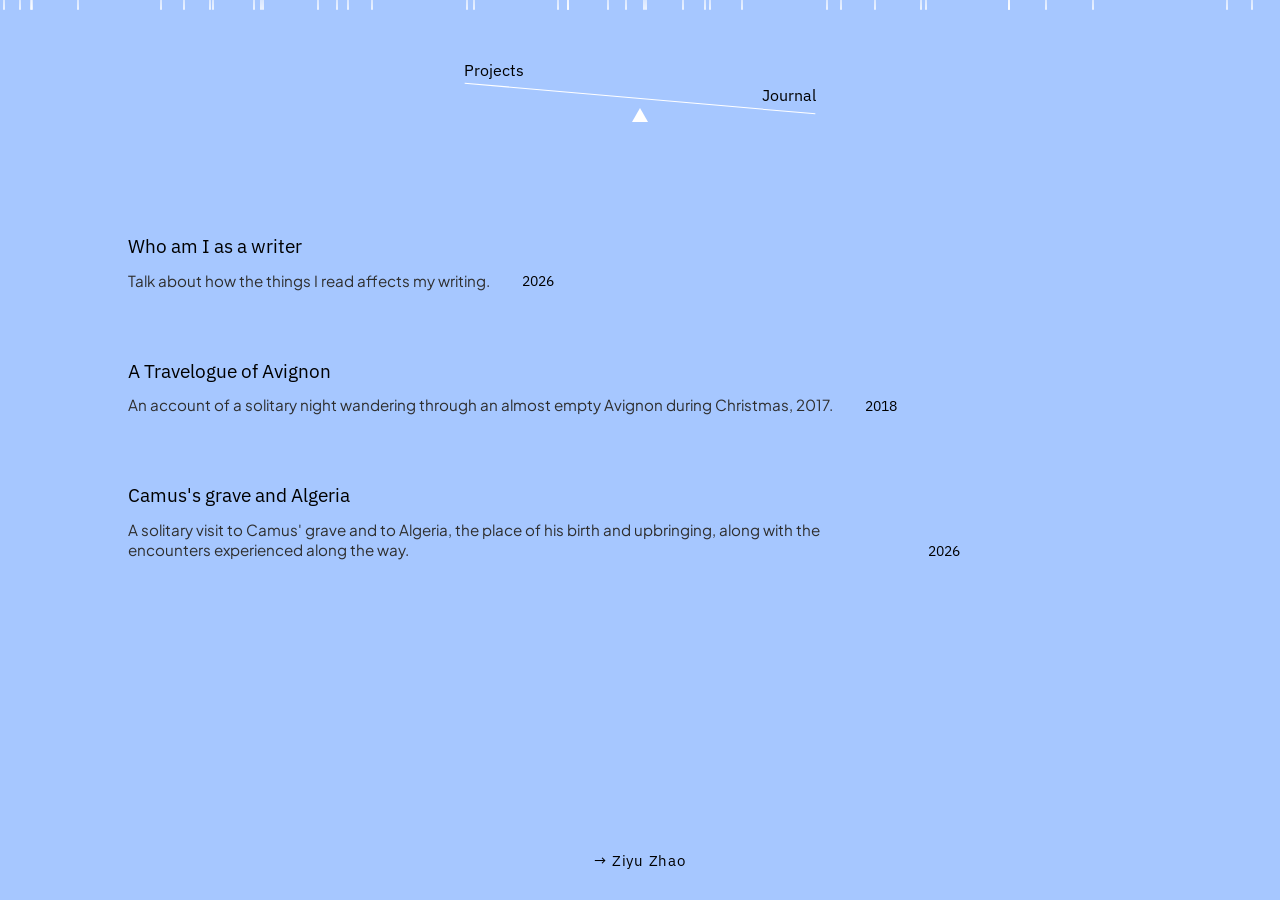
==== journal.html @ 2ff41a35 "upload all 1st website files upload 1st version portfolio file" ====
<!DOCTYPE html>
<html lang="en">
    <head>
        <meta charset="UTF-8">
        <meta http-equiv="X-UA-Compatible" content="IE=edge">
        <meta name="viewport" content="width=device-width, initial-scale=1.0">
        <title>Ziyu's Virtual World</title>
        <link rel="icon" type="image/x-icon" href="favicon.ico">
        <link rel="stylesheet" href="style2.css">
        <link rel="preconnect" href="https://fonts.googleapis.com">
        <link rel="preconnect" href="https://fonts.gstatic.com" crossorigin>
        <link href="https://fonts.googleapis.com/css2?family=IBM+Plex+Sans:ital,wght@0,100..700;1,100..700&family=Intel+One+Mono:ital,wght@0,300..700;1,300..700&family=Inter:ital,opsz,wght@0,14..32,100..900;1,14..32,100..900&family=Outfit:wght@100..900&family=Plus+Jakarta+Sans:ital,wght@0,200..800;1,200..800&display=swap" rel="stylesheet">
        <script src="script.js" defer></script>
    </head>

    <body class="journal-body">
        
        <nav class="main-nav">
            <div class="seasaw active-right">
                <a href="index.html" class="left">Projects</a>

            <div class="beam"></div>
            <span class="pivot"></span>

                <a href="journal.html" class="right">Journal</a>
            </div>

    </nav>
    
            <button class="circle-menu"></button>
            
    <div class="mobile-menu">
        <a href="index.html">Projects</a>
        <a href="journal.html" class="current">Journal</a>
        <a href="about.html">About</a>
    </div>

    <div class="menu-overlay"></div>
   
        <main>
            <section class="journals">

                <a href="journal/whoamiasawriter.html" class="journal">
                    <div class="journal-text">
                        <h3 class="journal-title">Who am I as a writer
                        </h3>
                        <p class="journal-desc">Talk about how the things I read affects my writing.</p>
                    </div>
                      <time class="journal-year" datetime="2026">2026</time>
                </a>

                <a href="journal/Avignon.html" class="journal">
                    <div class="journal-text">
                        <h3 class="journal-title">A Travelogue of Avignon</h3>
                        <p class="journal-desc">An account of a solitary night wandering through an almost empty Avignon during Christmas, 2017.</p>
                    </div>
                      <time class="journal-year" datetime="2018">2018</time>
                </a>

                <article class="journal">
                    <div class="journal-text">
                        <h3 class="journal-title">Camus's grave and Algeria</h3>
                        <p class="journal-desc">A solitary visit to Camus' grave and to Algeria, the place of his birth and upbringing, along with the encounters experienced along the way.</p>
                    </div>
                      <time class="journal-year" datetime="2026">2026</time>
                </article>

            </section>
        </main>

        <footer>
            <span class="home-arrow">→</span>
            <a href="home.html" class="home">Ziyu Zhao</a>
        </footer>
    </body>
</html>
---- style2.css ----
/*This is a comment */
.journal-body{
    background: #A6C7FF;
    /*background: linear-gradient(to bottom, #e0e5ec 0%, #f4f7f6 100%);*/
    /*background: linear-gradient(to bottom, #A6C7FF 50%,#6b8dcf 100%);*/
    overflow: hidden;
}

/*
.journal-body .snow{
  width:10px;
  height:10px;
  background:white;
  transition:1s;
}
*/

.journal-body .raindrop{
  top: -20px;
  width: 2px;
  height: 30px;
  pointer-events: none;
  position: absolute;

  background: linear-gradient(
    to bottom,
    rgba(255,255,255,0) 0%,
    rgba(255,255,255,0.25) 20%,
    rgba(255,255,255,0.8) 100%
    );
   border-radius: 999px;

   transition: all 5s;
   transition-timing-function: linear;
   animation-duration: 3s;
   animation-name: rainfall;
   animation-iteration-count: infinite;
   animation-timing-function: ease-in;

   transform-origin: top center;
}
@keyframes rainfall{
    from{
        top:-10vh;
    }
    to {
        top: 100vh;
    }
}

.main-nav{
   display: flex;
   justify-content: center;
   align-items: center;
   position: relative;
   margin-top: 5.5rem;  
}

nav a{
    text-decoration: none;
    color: #727272;
}

nav a:hover{
    color: black;
    cursor: help;
}

.journal-body nav a,.journal-body footer a{
    color: black;
}
 
.journal-body nav a:hover,.journal-body footer a:hover{
    color: #111111;
}

.seasaw{
    position:relative;
    display: flex;
    align-items: center;
    /*gap: 10rem;*/
    justify-content: space-between;
    width: min(22rem,50vw);
    margin: 0 auto;
}

/*Font*/
.projects-body,.journal-body,.home-body,.about-body,footer{
    /*font-family: "inter",sans-serif; */
    font-family:'IBM Plex Sans', sans-serif;
   /*font-family: "Intel One Mono", monospace;*/
  font-optical-sizing: auto;
  font-weight: 400;
  font-style: normal;
  
}
 /*
.home-body{
font-family:'IBM Plex Sans', sans-serif;
}*/

/*If choose Projects Page*/
.seasaw.active-left .beam{
    transform: rotate(-5deg);
}
.seasaw.active-left .left{
    transform: translateY(11px);
}
.seasaw.active-left .right{
    transform: translateY(-14px);
} 

/*If choose Journal Page*/
.seasaw.active-right .beam{
    transform: rotate(5deg);
}
.seasaw.active-right .right{
    transform: translateY(11px);
}
.seasaw.active-right .left{
    transform: translateY(-14px);
}

/*When you hover left*/
.seasaw .left:hover ~ .beam{
    transform: rotate(-6deg);
}

.seasaw .left:hover{
    transform: translateY(13px);
}

.seasaw .left:hover ~ .right{
   transform: translateY(-16px);
}

/* When you hover right side*/
.seasaw:has(.right:hover) .beam{
  transform: rotate(6deg);
}

.seasaw .right:hover{
    transform: translateY(13px);
}
.seasaw:has(.right:hover) .left{
   transform: translateY(-16px);
}

.seasaw .beam,
.seasaw .left,
.seasaw .right {
  transition: transform 220ms ease;
}

.main-nav .left, .main-nav .right{
    position: relative;
    top: -14px;
    display: inline-block;
    /*transform: translateY(-10px);*/
    transition:transform 220ms ease; /*缓动*/
}

.beam{
    position: absolute;
    left: 0;
    right: 0;
    top:50%;
    height: 0.8px;
    background:#A6C2FA;

    transform: rotate(0rem); 
    transform-origin: 50% 50%;
    transition: transform 220ms ease; /*缓动*/
}

.journal-body .beam{
    background: #ffffff;
}

.pivot {
    position: absolute;
    left: 50%;
    top: 50%;
    transform:translate(-50%,calc(-50% + 17px));

    width: 0;
    height: 0;
    border-left: 0.5rem solid transparent;
    border-right: 0.5rem solid transparent;
    border-bottom: 0.9rem solid currentColor;
    color: #A6C2FA;
    
  /*width:1.1rem;
  height: 1rem;
  background-image: url(images/nav/Pivot3.svg);
  background-size: contain;
  background-position: center;*/
}


.journal-body .pivot {
    color: #ffffff;
}

.circle-menu{
    display: none;
}

.mobile-menu{
    display: none;
}

footer{
    right: 7rem;
    font-size: 0.95rem;
    padding-bottom: 30px;
    text-align: center;
    letter-spacing: 0.05em;
}

footer a{
    text-decoration: none;
    color: #727272;
    cursor: help;
    user-select: none;
}

footer a:hover{
    color: black;
}

main{
    margin-top: 7.8rem;
    padding-left: 8rem;
    padding-right: 8rem;

    flex: 1;
}

body{
    display: flex;
    flex-direction: column;
    min-height: 100vh;
    margin: 0;
}

.projects{
    display:flex;
    flex-wrap: wrap;
    justify-content: flex-start;
    align-items: flex-start;
    gap:5.8rem 4.5rem;
    max-width: 80rem;
}

.project{
    flex: 0 1 15rem; /* 每个项目最小宽度 15.5rem，容器窄了就自动掉到下一行 */
    max-width: 16rem;
    cursor:help;

    text-decoration: none;
    display: block;
    color: inherit;
}

.project-title{
    color: #727272;
    font-size: 1.1rem;
    font-weight: 400; /*Regular*/
    margin: 0 0 0.8rem 0;
}

.project-desc{
    font-size: 0.9rem;
    margin: 0 0 1.1rem 0;
    line-height: 1.3;
    /*
    font-family: "Outfit", sans-serif;*/
    /*font-family: "Work Sans", sans-serif;*/
    /*font-family: "Manrope", sans-serif;*/
    font-family: "Plus Jakarta Sans", sans-serif;
      font-optical-sizing: auto;
  font-weight: 400;
  font-style: normal;
  
  letter-spacing: 0.05em;
}

.project-tags{
    font-size: 0.85rem;
    margin-bottom: 0.2rem;
}

.project-year{
    margin: 0 0 0 0;
    font-size:0.8rem;
}

/*jounal*/
.journals{
    display: flex;
    flex-direction: column;
    gap: 4.2rem;
}

.journal{
    display: flex;
    justify-content:flex-start;
    align-items:flex-end;
    gap: 2rem;
}

.journal-text{
    max-width: 48rem;
}

.journal-title{
    font-size: 1.2rem;
    font-weight: 400;
    margin: 0 0 0.8rem 0;
}

.journal-desc{
    color:#2e2e2e;
    font-size: 0.95rem;
    margin: 0;
    line-height: 1.3;
    font-family: "Plus Jakarta Sans", sans-serif;
    font-optical-sizing: auto;
    font-weight: 400;
    font-style: normal;
}

.journal-year{
    font-size: 0.85rem;
}

/* home page */
.home-body #void:hover .preview-image{
    display: block;
    transform: translateX(70%) translateY(-120%); 
    width: 240px;
    height: 300px;
    border-radius: 9px; 
    box-shadow: 0 10px 20px rgba(0, 0, 0, 0.15); 
    border: 1px solid #eaeaea; 
    overflow: hidden;
}
.home-body .preview-image{
    z-index: -50;
}
.home-body #void .project-desc,
.home-body #void .project-title,
.home-body #void .project-tags,
.home-body #void .project-year{
    z-index: 10;
}

.home-body #timemachine:hover .preview-image{
    display: block;
    transform: translateX(40%) translateY(-145%); 
    width: 260px;
    border-radius: 8px; 
    box-shadow: 0 10px 20px rgba(0, 0, 0, 0.15); 
    border: 1px solid #eaeaea; 
}

.home-body #socialanimal:hover .preview-image{
    display: block;
    transform: translateX(20%) translateY(-190%); 
    width: 260px;
    border-radius: 8px; 
    box-shadow: 0 10px 20px rgba(0, 0, 0, 0.15); 
    border: 1px solid #eaeaea; 
}

/* Project style - Preview images */
.preview-image{
    position: absolute;
    display: none;
}

#paperino:hover .preview-image{
    display: block;
    background-color: #A6C2FA;
    transform: translateX(-50%) translateY(10px); 
    width: 240px;
    border-radius: 8px; 
    box-shadow: 0 10px 20px rgba(0, 0, 0, 0.15); 
    border: 1px solid #eaeaea; 
}

#polarnight:hover .preview-image{
    display: block;
    transform: translateX(50%) translateY(-11%); 
    width: 200px;
    box-shadow: 0 10px 20px rgba(0, 0, 0, 0.15); 
    border: 1px solid #eaeaea;
}

#theta:hover .preview-image{
    display: block;
    transform: translateX(40%) translateY(-5%); 
    width: 180px;
    border-radius: 8px; 
    box-shadow: 0 10px 20px rgba(0, 0, 0, 0.15); 
    border: 1px solid #eaeaea;
}

#void:hover .preview-image{
    display: block;
    transform: translateX(35%) translateY(20px); 
    width: 240px;
    height: 300px;
    border-radius: 9px; 
    box-shadow: 0 10px 20px rgba(0, 0, 0, 0.15); 
    border: 1px solid #eaeaea; 
    overflow: hidden;
}
.preview-image img{
    width: 100%;
    height: 100%;
    object-fit: cover;
    object-position:50% 65%;
}

#timemachine:hover .preview-image{
    display: block;
    transform: translateX(-50%) translateY(12px); 
    width: 260px;
    border-radius: 8px; 
    box-shadow: 0 10px 20px rgba(0, 0, 0, 0.15); 
    border: 1px solid #eaeaea; 
}

#socialanimal:hover .preview-image{
    display: block;
    transform: translateX(-50%) translateY(12px); 
    width: 260px;
    border-radius: 8px; 
    box-shadow: 0 10px 20px rgba(0, 0, 0, 0.15); 
    border: 1px solid #eaeaea; 
}

#oatlyfactory:hover .preview-image{
    display: block;
    transform: translateX(40%) translateY(-80%); 
    width: 550px;
    border-radius: 5px; 
    box-shadow: 0 10px 10px rgba(90, 90, 90, 0.15); 
    border: 1px solid #eaeaea; 
}

/*HomePage*/
.home-nav{
    display: flex;
    justify-content: center;
    align-items: center;
    gap: 1.2rem;
    margin-top: 4.5rem;
}

.nav-track{
    position: relative;
    width: 13rem;
    height: 1.15rem;
    /*border: 1px solid #727272;*/
    background-color: transparent;
    background-image: url(images/nav/nav-track.svg);
    background-size: 100% 100%;
    background-repeat: no-repeat;
}

.nav-knob{
    position: absolute;
    left: 50%;
    top: 50%;
    width: 0.9rem;
    height: 0.9rem;
    background-color:#C6C5C5;
    /*border: #111111 1px solid;*/
    border-radius: 50%;
    transform: translate(-50%,-50%);
    background-image: url(images/nav/nav-knob.svg);
    background-size: contain;
    background-repeat: no-repeat;

    transition: left 0.3s ease-in-out,background-color 0.3s ease-in-out,background-image 0.3s ease-in-out;
}

.self-intro{
    max-width: 40rem;
    margin: 0 auto;
    color: #727272;
    line-height: 1.4;
    font-size: 0.96rem;
    
    font-family: "Outfit", sans-serif;
}

.self-intro a{
    text-decoration: none;
    color: #111111;
    font-size: 0.9rem;
    white-space: nowrap;
    margin-left: 10px;
}

.self-intro a:hover{
    border-bottom: #111111 solid 1px;
}

.home-body main{
    display: flex;
    flex-direction: column;
    gap: 6rem;
    margin-top:6rem;/*Make it closer to nav*/
}

.top-row,.bottom-row{
    display: flex;
    justify-content: space-around;
}

/*Homepage projects negtive positions*/
.home-body #paperino{
    position: relative;
    top: 0rem;
    left: -4rem;
    animation: float-path-a 6s ease-in-out infinite;
}

.home-body #theta{
    position: relative;
    top: 3rem;
    left: -7rem;
    animation: float-path-c 8s ease-in-out 1s infinite;
}

.home-body #polarnight{
    position: relative;
    top: -2rem;
    left: -10rem;
    animation: float-path-c 7s ease-in-out 2s infinite;
}

.home-body #timemachine{
    position: relative;
    top: -3rem;
    left: 1rem;
    animation: float-path-a 9s ease-in-out 0.5s infinite;
}

.home-body #void{
    position: relative;
    top: 3rem;
    left: -1rem;
    animation: float-path-a 10s ease-in-out 1s infinite;
}

.home-body #socialanimal{
    position: relative;
    top: -1rem;
    left: 3rem;
    animation: float-path-b 8.5s ease-in-out 1.5s infinite;
}

/* 轨迹 A：轻微的右上左下画圈漂浮 */
@keyframes float-path-a {
  0%   { transform: translate(0px, 0px); }
  33%  { transform: translate(8px, -12px); }
  66%  { transform: translate(-6px, 5px); }
  100% { transform: translate(0px, 0px); }
}

/* 轨迹 B：稍微大一点的上下缓慢浮动 */
@keyframes float-path-b {
  0%   { transform: translate(0px, 0px); }
  50%  { transform: translate(0px, -15px); }
  100% { transform: translate(0px, 0px); }
}

/* 轨迹 C：左右轻轻摇摆 */
@keyframes float-path-c {
  0%   { transform: translate(0px, 0px); }
  50%  { transform: translate(12px, 0px); }
  100% { transform: translate(0px, 0px); }
}

/*seasaw hover*/
.project:hover{
    animation-play-state: paused !important;
}

.main-nav .left::after, 
.main-nav .right::after {
    content: "";
    position: absolute;
    top: -40px;    
    bottom: -40px; 
    left: -20px;
    right: -20px;
}

/*About page*/
.about-body main{
    margin-top: 6rem;
}

.about-mobile-top{
    display: none;
}

.back{
    font-size: 1rem;
    position: relative;
    /*transform: translate(-30px,-15px);*/
    left: -30px;
    top: -15px;
    transform-origin: left center;
    transition: transform 0.2s ease;
}

.back:hover{
    /*opacity: 0.5;*/
    transform: scaleX(0.9);
}

.about-name{
    font-weight: 300;
    font-size: 1.5rem;
    color:#727272;
}

.self-intro2{
    font-size: 0.95rem;
    letter-spacing:0.05em;
    max-width: 40rem;
    line-height: 1.4;
    /*text-align: justify;*/
}

.about-contact{
    font-size: 1rem;
    margin-top: 2.5rem;
    display: flex;
    gap: 0.5rem;
    margin-bottom: 0;
}

.about-contact img{
    cursor: pointer;
}

.telephone{
    margin: 0;
}

/* journals */
.journals a{
text-decoration: none;
color: inherit;
cursor: help;
}

/* Phone Version */
@media (max-width:768px){
    /* .projects-body{
        min-height: 100vh;
    } */

    .main-nav{
        justify-content:space-between;
        align-items: flex-start;
        margin-top: 2.2rem;
        padding: 0 1.5rem;
    }

    .seasaw{
        width: 100%;
        justify-content: center;
        position: relative;
    }

    .main-nav .left,
    .main-nav .right{
        font-size: 0;
        pointer-events: none;
    }

 .beam{
    width: 7rem;
    left: 50%;
    right: auto;
    transform: translateX(-50%) rotate(-5deg);
    top: 0.7rem;
  }

  .seasaw.active-left .beam{
    transform: translateX(-50%) rotate(-5deg);
  }

  .pivot{
    left: 50%;
    top: 1.25rem;
    transform: translateX(-50%);
    border-left: 0.6rem solid transparent;
    border-right: 0.6rem solid transparent;
    border-bottom: 1rem solid currentColor;
  }
  
  main{
    margin-top: 5.5rem;
    padding-left: 1.5rem;
    padding-right: 1.5rem;
  }

  .projects{
    display: flex;
    flex-wrap:wrap;
    row-gap: 3.3rem;
    column-gap: 2rem;
  }

  .project{
    flex: 0 0 calc(50% - 1rem);
    max-width: none;
  }

  .project-title{
    font-size: 0.95rem;
    margin: 0 0 0.8rem 0;
    line-height: 1.2rem;
  }

    .project-desc{
    font-size: 0.85rem;
    line-height: 1.35;
    margin: 0 0 0.9rem 0;
    letter-spacing: 0.02em;
  }

  .project-tags{
    font-size: 0.8rem;
    margin: 0 0 0.35rem 0;
  }

  .project-year{
    font-size: 0.72rem;
  }

    .preview-image{
    display: none;
  }

  .preview-image:hover{
    display: none !important;
  }

    footer{
    /* padding: 2.5rem 0 1.5rem;
    font-size: 0.82rem; */
    font-size: 0;
  }

  /* Mobile Menu */
    .circle-menu{
        display: flex;
        width: 1.8rem;
        height: 1.8rem; 
        /* border: 1px solid black; */
        border-radius: 50%;
        background-color: #D4E2FF;
        border: none;
        cursor: pointer;

        position: fixed;
        right: 1.8rem;
        top: 2.5rem;
        transition: transform 0.2s ease, background-color 0.3s ease;
        z-index: 120;
    }

    .circle-menu.open{
        /* transform: scale(35); */
        /* background-color: #A6C7FF; */
        /* border-radius: 0%; */
        background: transparent;
        transform: rotate(90deg);
    }

    .circle-menu::before,
    .circle-menu::after{
        content: "";
        position: absolute;
        top: 50%;
        left: 50%;
        height: 1.6px;
        background: #222;
        transform-origin: center;
        opacity: 0;
        transition: opacity 0.2s ease;
    }

    .circle-menu.open::before,
    .circle-menu.open::after{
        width: 1.6rem;
        opacity: 1;
    }

    .circle-menu.open::before{
        transform: translate(-50%,-50%) rotate(45deg);
    }
     .circle-menu.open::after{
    transform: translate(-50%, -50%) rotate(-45deg);
  }

    .mobile-menu{
        display: flex;
        position: fixed;
        /* right: -50%; */
        box-sizing: border-box;
        right: -100%;
        width: 50%;
        top: 2rem;
        height: 98vh;
        /* font-family:'IBM Plex Sans', sans-serif; */
        font-family: "inter", sans-serif;
        background-color: rgba(166,194,250,0.85);

        flex-direction: column;
        justify-content: flex-start;
        align-items: center;
        padding-top: 8rem;
        padding-left: 2rem;
        gap: 5rem;
        transition: right 280ms ease;
        z-index: 110;
    }

    .mobile-menu a{
        text-decoration: none;
        font-weight: 400;
        color: #111;
        font-size:1.2rem;
    }

    .mobile-menu a.current{
        color: #727272;
    }

    .mobile-menu.open{
        right: 0;
    }

     .menu-overlay{
        display: block;
        position: fixed;
        inset: 0;
        background: rgba(0,0,0,0.08);
        opacity: 0;
        pointer-events: none;
        transition: opacity 240ms ease;
        z-index: 90;
     }

    .menu-overlay.open{
        opacity: 1;
        pointer-events: auto;
    }
}

/* Journal-mobile */
@media (max-width: 768px){

    /* menu and nav */
    .seasaw.active-right .beam{
    transform: translateX(-50%) rotate(5deg);
  }

  .journal-body .mobile-menu{
    background-color: #ffffff85;
  }

  .journal-body{
    overflow-x: hidden;
  }

  .journal-body main{
    margin-top: 6rem;
    padding-left: 1.5rem;
    padding-right: 1.5rem;
  }

  .journals{
    gap: 3.2rem;
  }

  .journal{
    display: flex;
    flex-direction: column;
    align-items:flex-start;
    gap: 0.8rem;
    /* padding-right: 1rem; */
  }

  .journal-text{
    max-width: 100%;
  }

  .journal-title{
    font-size: 1rem;
    line-height:1.25;
    margin: 0 0 0.7rem 0;
  }

  .journal-desc{
    font-size: 0.88rem;
    letter-spacing: 0.02rem;
    line-height: 1.4;
    max-width: 20rem;
  }

  .journal-year{
    font-size: 0.8rem;
    line-height: 1;
    color: #111;
    margin-top: 0.15rem;
  }

  .journal-body footer{
    font-size: 0.85rem;
    padding: 2rem 0 1.5rem;
  }
}

/* About mobile */
@media (max-width:768px){
    .about-body .back{
        display: none;
    }

    .about-body main{
        margin-top: 2.2rem;
        padding-left: 1.5rem;
        padding-right: 1.5rem;
    }

    .about-mobile-top{
        display: flex;
        justify-content: center;
        align-items: flex-start;
        position: relative;
        padding-top: 2rem;
        margin-bottom: 3.5rem;
    }

    .about-mobile-top .beam{
        transform: translateX(-50%) rotate(0deg);
        height: 1.1px;
    }

    .about-name{
        font-size: 1.3rem;
    }
    .self-intro2{
    max-width: 99%;
    font-size: 0.9rem;
    line-height: 1.45;
    letter-spacing: 0.02em;
  }

  .self-intro2 p{
    margin: 0;
  }

  .about-contact{
    margin-top: 1.1rem;
    /* margin-bottom: 1rem; */
    gap: 0.45rem;
    align-items: center;
    font-size: 0.9rem;
    flex-wrap: wrap;
  }

  .telephone{
    margin: 0;
    font-size: 0.9rem;
  }
}
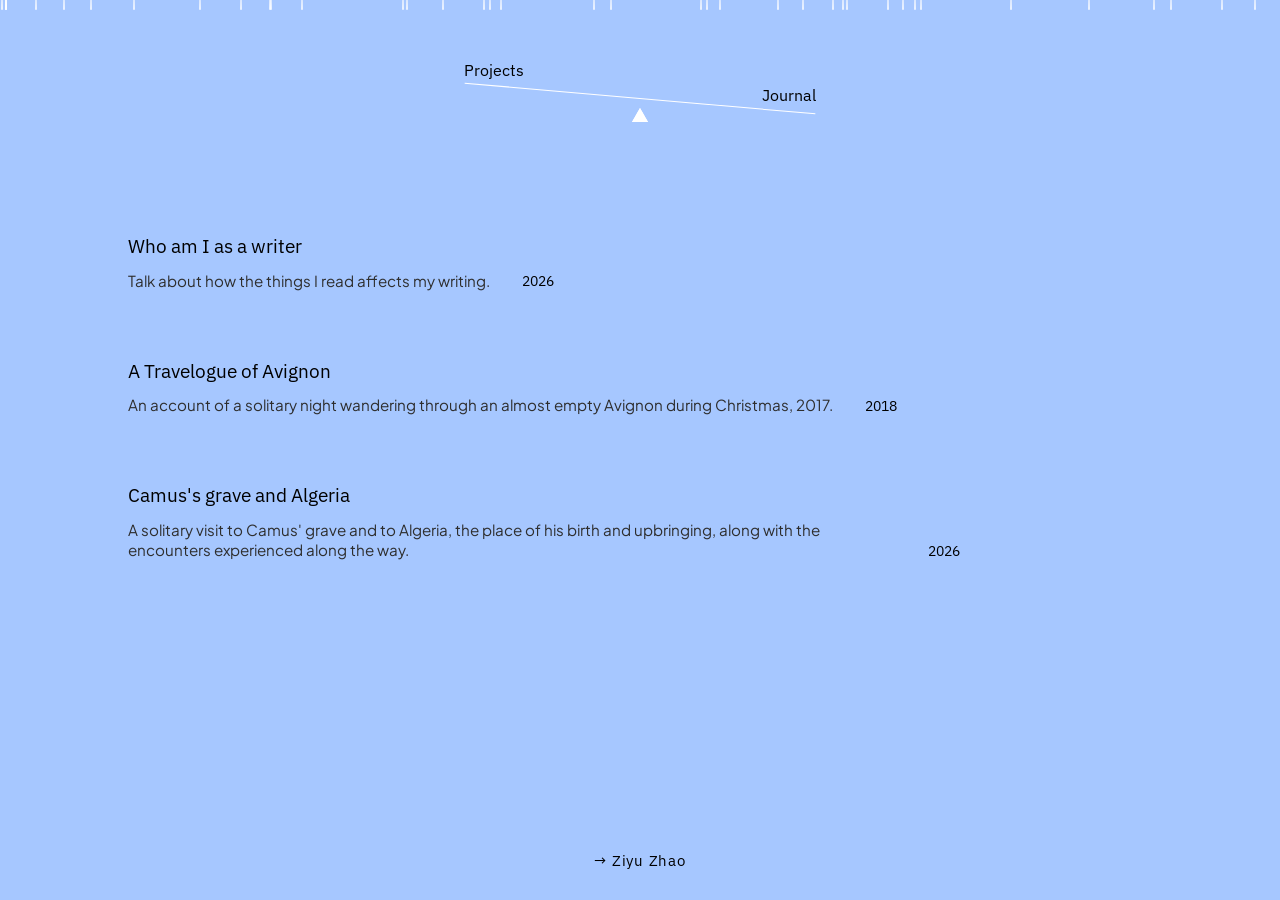
==== commit 9f45f4fc: "2nd version website revise some mistakes" ====
--- a/journal.html
+++ b/journal.html
@@ -20,7 +20,8 @@
                 <a href="index.html" class="left">Projects</a>
 
             <div class="beam"></div>
-            <span class="pivot"></span>
+         <a href="home.html" class="pivot pivot-pc"></a>
+         <a href="index.html" class="pivot pivot-mobile"></a>
 
                 <a href="journal.html" class="right">Journal</a>
             </div>
--- a/style2.css
+++ b/style2.css
@@ -197,11 +197,16 @@
   background-position: center;*/
 }
 
-
+  .pivot:hover{
+    color: #A6C2FA;
+  }
+  
 .journal-body .pivot {
     color: #ffffff;
 }
-
+.journal-body .pivot:hover{
+    color: #ffffff;
+  }
 .circle-menu{
     display: none;
 }
@@ -709,6 +714,10 @@
     border-bottom: 1rem solid currentColor;
   }
   
+  .pivot-mobile{
+    display: none;
+  }
+
   main{
     margin-top: 5.5rem;
     padding-left: 1.5rem;
@@ -753,7 +762,7 @@
     display: none;
   }
 
-  .preview-image:hover{
+  .project:hover~ preview-image:hover{
     display: none !important;
   }
 
@@ -779,6 +788,17 @@
         top: 2.5rem;
         transition: transform 0.2s ease, background-color 0.3s ease;
         z-index: 120;
+        animation: breath 2.8s ease-in-out infinite;
+    }
+    @keyframes breath {
+            0%, 100%{
+            transform: scale(1);
+            opacity: 0.92;
+        }
+        50%{
+            transform: scale(1.2);
+            opacity: 1;
+        }
     }
 
     .circle-menu.open{
@@ -787,6 +807,7 @@
         /* border-radius: 0%; */
         background: transparent;
         transform: rotate(90deg);
+        animation: none;
     }
 
     .circle-menu::before,
@@ -870,8 +891,16 @@
     }
 }
 
+
 /* Journal-mobile */
 @media (max-width: 768px){
+    .pivot-pc{
+        display: none;
+    }
+
+    .pivot-mobile{
+        display: block;
+    }
 
     /* menu and nav */
     .seasaw.active-right .beam{
